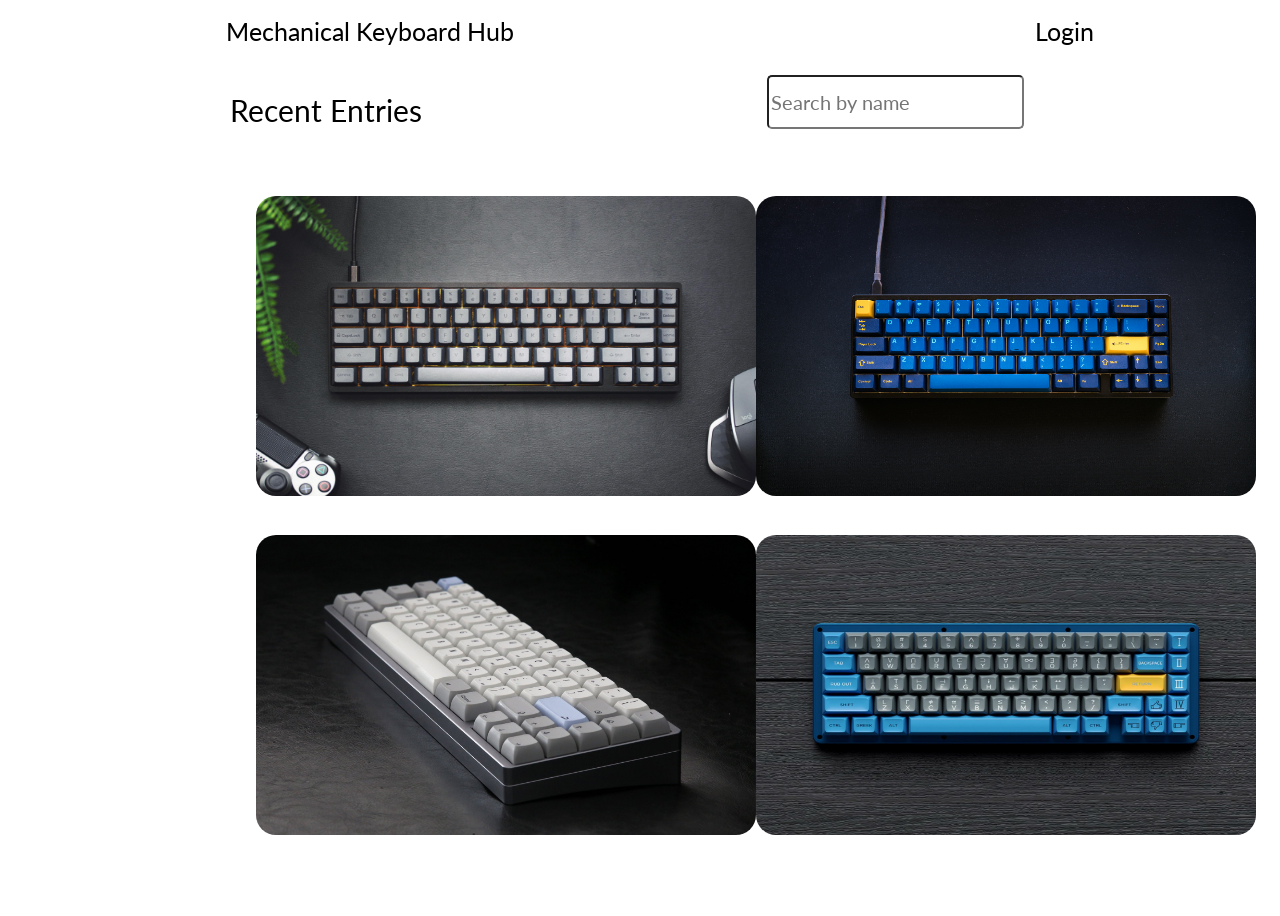
==== src/MechKeyboardBase.Web/wwwroot/index.html @ 691d532d "Added a paging class and also started coding some of the front end" ====
﻿<!DOCTYPE html PUBLIC "-//W3C//DTD XHTML 1.0 Strict//EN" "http://www.w3.org/TR/xhtml1/DTD/xhtml1-strict.dtd">

<head>
    <meta charset="utf-8">
    <meta http-equiv="X-UA-Compatible" content="IE=edge">
    <title>Mechanical Keyboard Hub - Store your precious collection and show it off as a link</title>
    <meta name="description" content="Mechanical Keyboard Hub is a website that stores peoples mechanical keyboard collection
    and provides a link to share a detailed representation of their collection to their friends. Gone are the days of having to list out your keyboard specs">
    <meta name="keywords" content="mechanical keyboard, collection, social">
    <meta name="viewport" content="width=device-width, initial-scale=1">
    <link href="https://fonts.googleapis.com/css?family=Lato:300&display=swap" rel="stylesheet">
    <link rel="stylesheet" href="css/style.css" type="text/css">
</head>

<body>
    <header>
        <ul class="menu">
            <li class="menu__left">
                <a href="">Mechanical Keyboard Hub</a>
            </li>
            <li class="menu__right">
                <button id="login">Login</button>
            </li>
        </ul>
    </header>


    <div id="modal__container">
        <span id="modal"></span>
    </div>



    <div class="form__login" id="loginform">
        <form class="form__container">
            <div class="container__closebtn">
                <button type="button" class ="form__close" id="closeloginform">x</button>
            </div>
        
            <h1 id="form__title">Login</h1>

            <label for="username"><b>Username</b></label>
            <input type="text" placeholder="Enter Username" name="username" required>

            <label for="psw"><b>Password</b></label>
            <input type="password" placeholder="Enter Password" name="psw" required>
            
            <div id="container__submitbtn">
                <button type="submit" class="btn" id="loginbtn">Log in</button>
            </div>

            <div id="form__signupbtn">
                <button type="button" id="signuplink">No Account? Sign up here!</button>
            </div>
        </form>

    </div>


    <div class="form__signup" id="signupform">
        <form class="form__container">
            <div class="container__closebtn">
                <button type="button" class= "form__close" id="closesignupform">x</button>
            </div>
        
            <h1 id="form__title">Sign Up</h1>

            <label for="username"><b>Username</b></label>
            <input id="signupuser" type="text" placeholder="Enter Username" name="username" required>

            <label for="psw"><b>Password</b></label>
            <input id="signuppasssword" type="password" placeholder="Enter Password" name="psw" required>

            <label for="psw"><b>Confirm Password</b></label>
            <input id="signupconfirm" type="password" placeholder="Confirm Password" name="psw" required>

            <label for="email"><b>Email</b></label>
            <input id="signupemail" type="text" placeholder="Enter Email" name="email" required>
            
            <div id="container__submitbtn">
                <button type="submit" class="btn">Sign up</button>
            </div>

            <div id="form__signupbtn">
                <button type="button" id="loginlink">Already have an account? Login here!</button>
            </div>
        </form>

    </div>




    <div class="row1">
        <div id="row1__title">
            <p>Recent Entries</p>
        </div>
        <div class="row1__function">
            <input id="searchbar" type="text" placeholder="Search by name">
        </div>
    </div>


    <div class="row2">
        <div id="row2__leftkeyboard">
            <div id="row2__leftimage">
                <img src="images/FirstImage.jpg" width="500" height="300" class="rounded-corners">
            </div>
            <div id="row2__leftdescription">
                <p>KBD67</p>
                <p>KBD67</p>
                <p>KBD67</p>
                <p>KBD67</p>
                <p>KBD67</p>
                <p>KBD67</p>
                <p>KBD67</p>
            </div>
            
        </div>
        <div id="row2__rightkeyboard">
            <div id="row2__rightimage">
                <img src="images/SecondImage.jpg" width="500" height="300" class="rounded-corners">
            </div>
            
            <div id="row2__rightdescription">
                <p>KBD67</p>
                <p>KBD67</p>
                <p>KBD67</p>
                <p>KBD67</p>
                <p>KBD67</p>
                <p>KBD67</p>
                <p>KBD67</p>
            </div>
        </div>
        
    </div>

    <div class="row3">
        <div id="row3__leftkeyboard">
            <div id="row3__leftimage">
                <img src="images/ThirdImage.jpg" width="500" height="300" class="rounded-corners">
            </div>
            
            <div id="row3__leftdescription">
                <p>KBD67</p>
                <p>KBD67</p>
                <p>KBD67</p>
                <p>KBD67</p>
                <p>KBD67</p>
                <p>KBD67</p>
                <p>KBD67</p>
            </div>
        </div>
        <div id="row3__rightkeyboard">
            <div id="row3__rightimage">
                <img src="images/FourthImage.jpg" width="500" height="300" class="rounded-corners">
            </div>
            <div id="row3__rightdescription">
                <p>KBD67</p>
                <p>KBD67</p>
                <p>KBD67</p>
                <p>KBD67</p>
                <p>KBD67</p>
                <p>KBD67</p>
                <p>KBD67</p>
            </div>
        </div>
    </div>
    <script async src="js/login.js"></script>
    <script defer src="js/login.js"></script>
</body>

</html>
---- src/MechKeyboardBase.Web/wwwroot/css/style.css ----
html, body {
  margin: 0;
  height: 100%;
}

/**Header**/

.menu {
    display: flex;
    justify-content: space-between;
}

.menu__left, .menu__right{
    display: inline;
    font-family: 'Lato', sans-serif;
    font-size: 25px;
    color: black;
  }

  .menu__left {
    margin-left: 15%;
  }

  .menu__right {
    margin-right: 15%;
  }
  
  .menu__left a, .menu__right a, .menu__right #login {
    text-decoration: none;
  }

  .menu__left a, .menu__right a {
    color: black;
    margin-right: 10px;
  }

  #login, #logout {
    background: none;
    border: none;
    padding: 0;
    cursor: pointer;
    font-family: 'Lato', sans-serif;
    font-size: 25px;

  }


/*Modal Wrapper*/

#modal__container {
    display: none; 
    position: fixed; 
    z-index: 1; 
    left: 0;
    top: 0;
    width: 100%; 
    height: 100%; 
    overflow: auto; 
    background-color: rgb(0,0,0); 
    background-color: rgba(0,0,0,0.4); 
    padding-top: 60px;
}


/*Pop Up Form*/

.form__login{
    display: none;
  }

  .form__signup {
    display: none;
  }

  .form__addkeyboard {
    display: none;
  }


  .form__login, .form__signup, .form__addkeyboard {
    position: fixed;
    bottom: 0;
    right: 0;
    border: 3px solid #f1f1f1;
    z-index: 9;
    height: 100%;
    width: 25%;
    font-family: 'Lato', sans-serif;
  }
  

  #form__title {
  font-size: 30px;
  text-align: center;
}

  .form__container {
    height: 100%;
    bottom: 0;
    padding: 10px;
    background-color: white;
    
  }

  .form__container input[type=text], .form__container input[type=password] {
    width: 90%;
    padding: 15px;
    margin: 0px 0 22px 0;
    border: none;
    background: #f1f1f1;
  }

  .form__container input[type=text]:focus, .form__container input[type=password]:focus {
    background-color: #ddd;
    outline: none;
  }


  #container__submitbtn {
    text-align: center;
  }


  .form__container #container__submitbtn .btn {
    background-color: #4CAF50;
    color: white;
    padding: 16px 20px;
    border: none;
    cursor: pointer;
    width: 40%;
    margin-bottom:10px;
    opacity: 0.8;
  }


  .form__container .btn:hover, .open-button:hover {
    opacity: 1;
  }


.container__closebtn {
  text-align: right;
  margin-bottom: 5%;
  
}

  .form__close {
    background: none;
    border: none;
    padding: 0;
    cursor: pointer;
    font-family: 'Lato', sans-serif;
    font-size: 40px;
    color: red;
  }

#form__signupbtn {
    text-align: center;
  }

 #signuplink, #loginlink {
    background: none;
    border: none;
    padding: 0;
    cursor: pointer;
    font-family: 'Lato', sans-serif;
    font-size: 15px;
    margin-top: 1%;
  }



  /*Account Form*/


  .form__accountdetails {
    height: 100%;
    bottom: 0;
    padding: 10px;
    background-color: white;
    margin-left: 18%;
    font-family: 'Lato', sans-serif;
    font-size: 20px;
  }

  .form__accountdetails input[type=text], .form__accountdetails input[type=password] {
    width: 30%;
    padding: 15px;
    margin: 0px 0 22px 0;
    border: none;
    background: #f1f1f1;
    display: block;
    
  }

  .form__accountdetails input[type=text]:focus, .form__accountdetails input[type=password]:focus {
    background-color: #ddd;
    outline: none;
  }

  #saveaccount {
    margin-left: 20%;
    background-color: gray;
    color: white;
    padding: 16px 20px;
    border: none;
    cursor: pointer;
    width: 10%;
    margin-bottom:10px;
    opacity: 0.8;
    border-radius: 10px;
  }


  /*Row 1*/

  .row1 {
    display: flex;  
    justify-content: space-between;
  }

#row1__title {
  margin-left: 18%;
  font-family: 'Lato', sans-serif;
  font-size: 30px;
}

.row1__function {
  display: flex;
  justify-content: space-between;
  margin-right: 20%;
}

.row1__function #searchbar {
    font-family: 'Lato', sans-serif;
    font-size: 20px;
    margin-top: 5%;
    border-radius: 5px;
    height: 50%;
    
}

#addbtn {
  background-color: gray;
  color: white;
  margin-left: 50%;
  border-radius: 50%;
  height: 30px;
  width: 50px;
  font-family: 'Lato', sans-serif;
  font-size: 20px;
  margin-top: 5%;
  display: inline-block;
}


/*Row 2-3*/

.row2, .row3 {
    display: flex;
    justify-content: space-between;
    margin-top: 3%;
}

#row2__leftkeyboard, #row3__leftkeyboard {
    margin-left: 20%;
}

#row2__rightkeyboard, #row3__rightkeyboard {
    margin-right: 20%;
    
}


#row2__leftimage, #row2__rightimage, #row3__leftimage, #row3__rightimage {
  position: relative;
  height: 300px;
  width: 500px;
}

#row2__leftdescription, #row2__rightdescription, #row3__leftdescription, #row3__rightdescription {
  position: absolute;
  top: 18%;
  left: 25%;
  visibility: hidden;
  opacity: 0;
  font-family: 'Lato', sans-serif;
  font-size: 15px;
  background: transparent;
  color: white;
  pointer-events: none;
}


#row2__leftkeyboard:hover #row2__leftdescription {
  visibility: visible;
  opacity: 1;
}

#row2__rightkeyboard:hover #row2__rightdescription {
  visibility: visible;
  opacity: 1;
}

#row3__leftkeyboard:hover #row3__leftdescription {
  visibility: visible;
  opacity: 1;
}

#row3__rightkeyboard:hover #row3__rightdescription {
  visibility: visible;
  opacity: 1;
}

img:hover {
  -webkit-filter: blur(4px);
  filter: blur(4px);
}

.rounded-corners {
    border-radius: 20px;
}
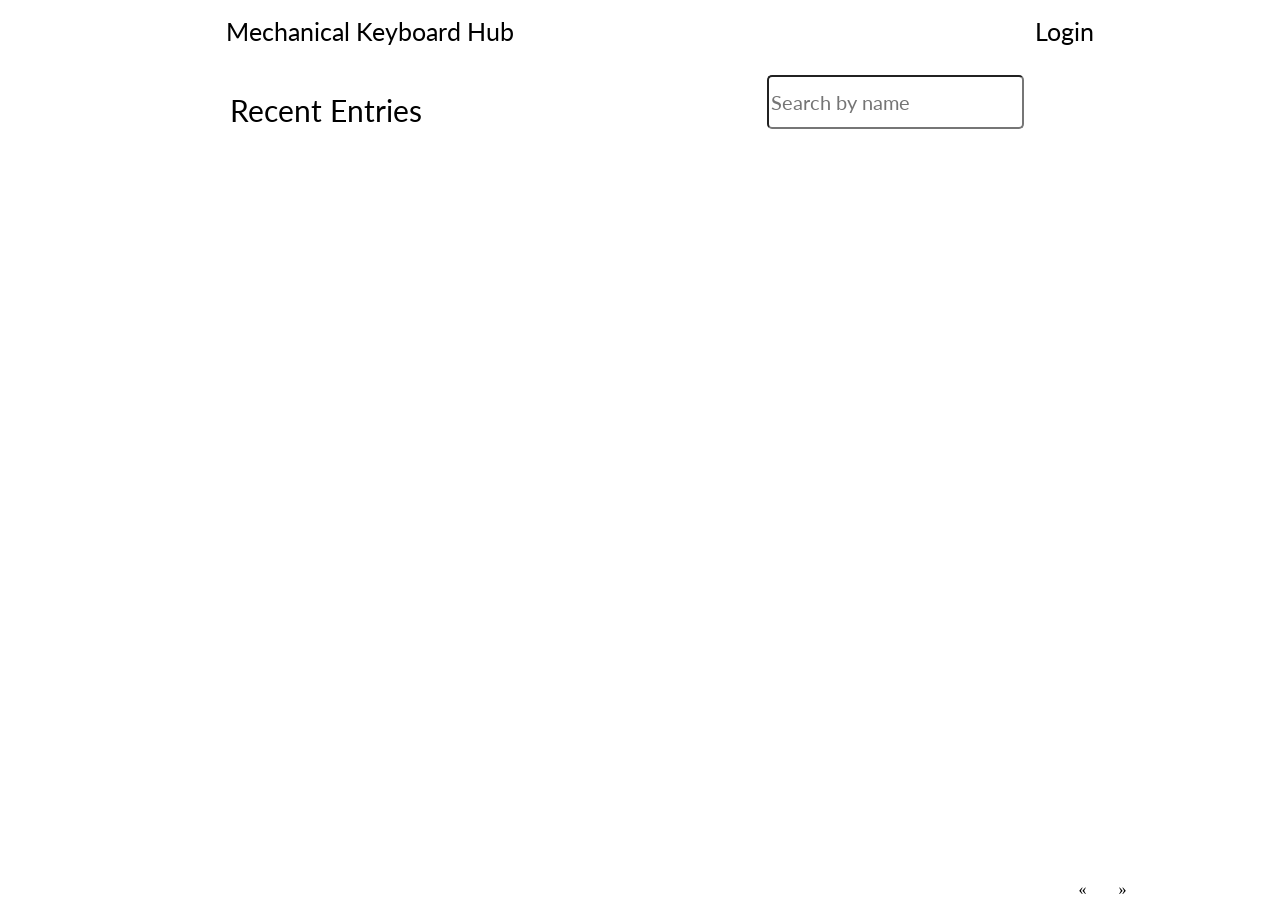
==== commit 2644a3bd: "Image and description properly connected now - also started working on the pagination" ====
--- a/src/MechKeyboardBase.Web/wwwroot/index.html
+++ b/src/MechKeyboardBase.Web/wwwroot/index.html
@@ -104,32 +104,16 @@
     <div class="row2">
         <div id="row2__leftkeyboard">
             <div id="row2__leftimage">
-                <img src="images/FirstImage.jpg" width="500" height="300" class="rounded-corners">
             </div>
             <div id="row2__leftdescription">
-                <p>KBD67</p>
-                <p>KBD67</p>
-                <p>KBD67</p>
-                <p>KBD67</p>
-                <p>KBD67</p>
-                <p>KBD67</p>
-                <p>KBD67</p>
             </div>
             
         </div>
         <div id="row2__rightkeyboard">
             <div id="row2__rightimage">
-                <img src="images/SecondImage.jpg" width="500" height="300" class="rounded-corners">
             </div>
             
             <div id="row2__rightdescription">
-                <p>KBD67</p>
-                <p>KBD67</p>
-                <p>KBD67</p>
-                <p>KBD67</p>
-                <p>KBD67</p>
-                <p>KBD67</p>
-                <p>KBD67</p>
             </div>
         </div>
         
@@ -138,34 +122,27 @@
     <div class="row3">
         <div id="row3__leftkeyboard">
             <div id="row3__leftimage">
-                <img src="images/ThirdImage.jpg" width="500" height="300" class="rounded-corners">
             </div>
             
             <div id="row3__leftdescription">
-                <p>KBD67</p>
-                <p>KBD67</p>
-                <p>KBD67</p>
-                <p>KBD67</p>
-                <p>KBD67</p>
-                <p>KBD67</p>
-                <p>KBD67</p>
             </div>
         </div>
         <div id="row3__rightkeyboard">
             <div id="row3__rightimage">
-                <img src="images/FourthImage.jpg" width="500" height="300" class="rounded-corners">
             </div>
             <div id="row3__rightdescription">
-                <p>KBD67</p>
-                <p>KBD67</p>
-                <p>KBD67</p>
-                <p>KBD67</p>
-                <p>KBD67</p>
-                <p>KBD67</p>
-                <p>KBD67</p>
             </div>
         </div>
     </div>
+
+    <div class="pagination">
+        <a id="previous">&laquo;</a>
+        <div id="pages">
+        </div>
+        <a id="next">&raquo;</a>
+      </div>
+
+
     <script async src="js/login.js"></script>
     <script defer src="js/login.js"></script>
 </body>
--- a/src/MechKeyboardBase.Web/wwwroot/css/style.css
+++ b/src/MechKeyboardBase.Web/wwwroot/css/style.css
@@ -278,10 +278,10 @@
   width: 500px;
 }
 
-#row2__leftdescription, #row2__rightdescription, #row3__leftdescription, #row3__rightdescription {
+#row2__leftdescription {
   position: absolute;
   top: 18%;
-  left: 25%;
+  left: 24%;
   visibility: hidden;
   opacity: 0;
   font-family: 'Lato', sans-serif;
@@ -290,6 +290,46 @@
   color: white;
   pointer-events: none;
 }
+
+#row2__rightdescription {
+  position: absolute;
+  top: 18%;
+  right: 40%;
+  visibility: hidden;
+  opacity: 0;
+  font-family: 'Lato', sans-serif;
+  font-size: 15px;
+  background: transparent;
+  color: white;
+  pointer-events: none;
+}
+
+#row3__leftdescription {
+  position: absolute;
+  bottom: 37%;
+  left: 24%;
+  visibility: hidden;
+  opacity: 0;
+  font-family: 'Lato', sans-serif;
+  font-size: 15px;
+  background: transparent;
+  color: white;
+  pointer-events: none;
+}
+
+#row3__rightdescription {
+  position: absolute;
+  bottom: 37%;
+  right: 40%;
+  visibility: hidden;
+  opacity: 0;
+  font-family: 'Lato', sans-serif;
+  font-size: 15px;
+  background: transparent;
+  color: white;
+  pointer-events: none;
+}
+
 
 
 #row2__leftkeyboard:hover #row2__leftdescription {
@@ -320,3 +360,23 @@
 .rounded-corners {
     border-radius: 20px;
 }
+
+.pagination {
+  margin-left: 83%;
+  margin-top: 3%;
+}
+
+.pagination a {
+  color: black;
+  float: left;
+  padding: 8px 16px;
+  text-decoration: none;
+  transition: background-color .3s;
+}
+
+.pagination a.active {
+  background-color: dodgerblue;
+  color: white;
+}
+
+.pagination a:hover:not(.active) {background-color: #ddd;}
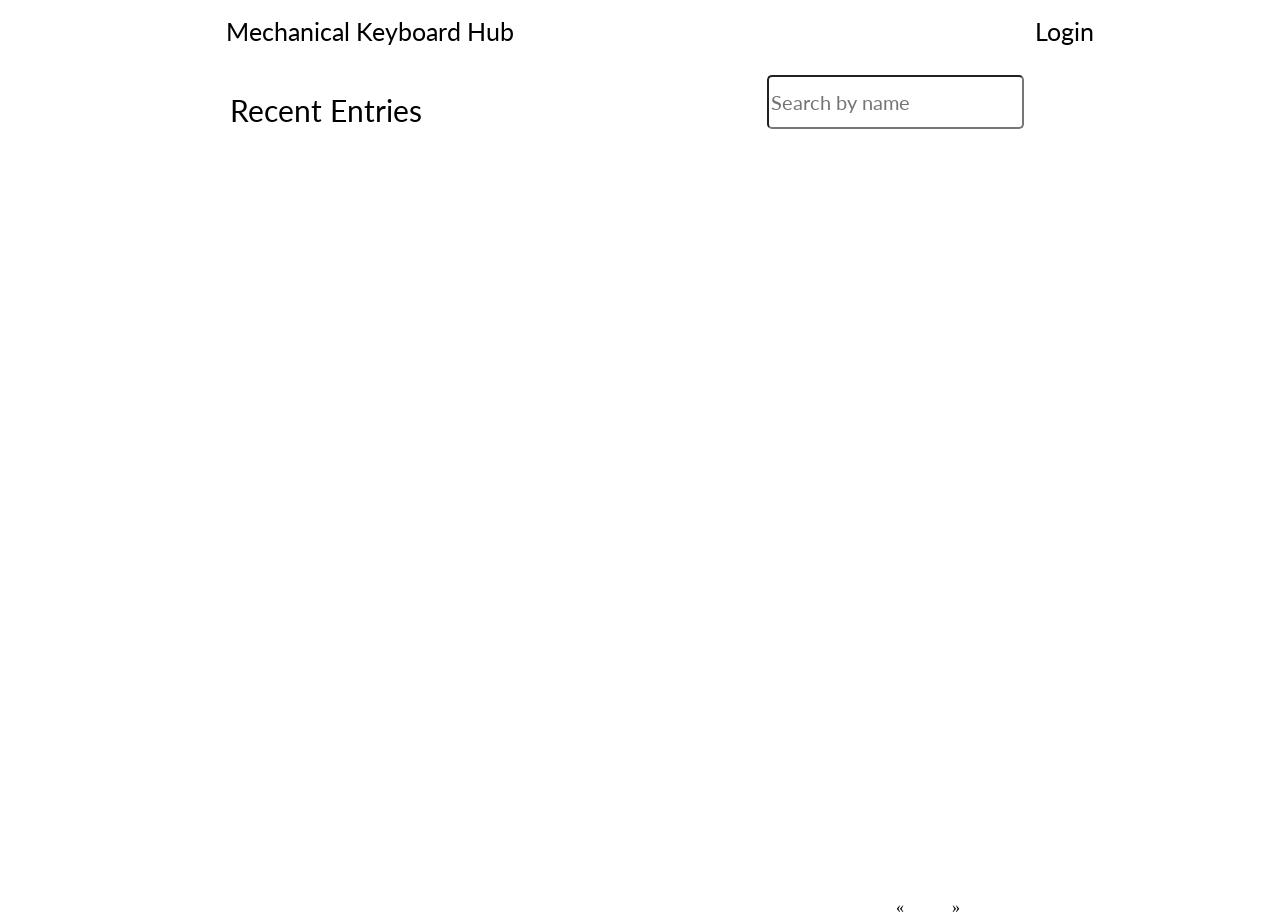
==== commit 8c2dba98: "Pagination and highlighting fully working now" ====
--- a/src/MechKeyboardBase.Web/wwwroot/index.html
+++ b/src/MechKeyboardBase.Web/wwwroot/index.html
@@ -136,10 +136,11 @@
     </div>
 
     <div class="pagination">
-        <a id="previous">&laquo;</a>
-        <div id="pages">
+        <div class="pagination-container">
+            <span id="previous">&laquo;</span>
+            <div id="pages"></div>
+            <span id="next">&raquo;</span>
         </div>
-        <a id="next">&raquo;</a>
       </div>
 
 
--- a/src/MechKeyboardBase.Web/wwwroot/css/style.css
+++ b/src/MechKeyboardBase.Web/wwwroot/css/style.css
@@ -361,22 +361,25 @@
     border-radius: 20px;
 }
 
-.pagination {
-  margin-left: 83%;
-  margin-top: 3%;
-}
-
-.pagination a {
-  color: black;
-  float: left;
-  padding: 8px 16px;
-  text-decoration: none;
-  transition: background-color .3s;
-}
-
-.pagination a.active {
+
+.pagination-container {
+  display: flex;
+  justify-content: space-between;
+  margin-top: 5%;
+  margin-left: 70%;
+  margin-right: 25%;
+}
+
+.clickPageNumber {
+  background-color: lightgrey;
+  padding: 5px;
+  margin-left: 2px;
+  margin-right: 2px;
+}
+
+.clickPageNumber.active {
   background-color: dodgerblue;
-  color: white;
-}
-
-.pagination a:hover:not(.active) {background-color: #ddd;}+	color: white;
+}
+
+.clickPageNumber:hover:not(.active) {background-color: #ddd;}
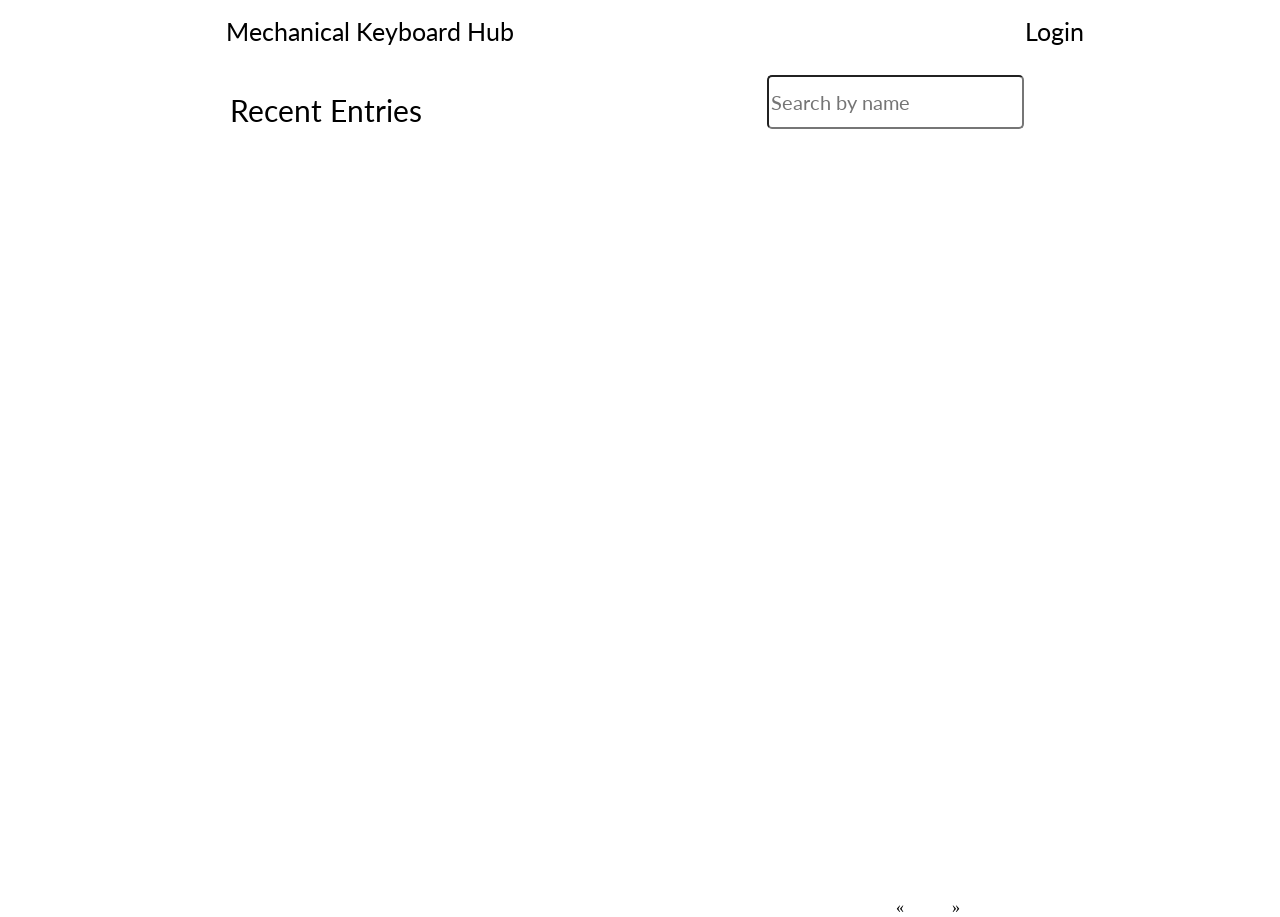
==== commit 96b29f7a: "Authentication system now working - also adding keyboards properly working (need to add in the abili" ====
--- a/src/MechKeyboardBase.Web/wwwroot/index.html
+++ b/src/MechKeyboardBase.Web/wwwroot/index.html
@@ -19,76 +19,10 @@
                 <a href="">Mechanical Keyboard Hub</a>
             </li>
             <li class="menu__right">
-                <button id="login">Login</button>
+                <a href="page/login.html">Login</a>
             </li>
         </ul>
     </header>
-
-
-    <div id="modal__container">
-        <span id="modal"></span>
-    </div>
-
-
-
-    <div class="form__login" id="loginform">
-        <form class="form__container">
-            <div class="container__closebtn">
-                <button type="button" class ="form__close" id="closeloginform">x</button>
-            </div>
-        
-            <h1 id="form__title">Login</h1>
-
-            <label for="username"><b>Username</b></label>
-            <input type="text" placeholder="Enter Username" name="username" required>
-
-            <label for="psw"><b>Password</b></label>
-            <input type="password" placeholder="Enter Password" name="psw" required>
-            
-            <div id="container__submitbtn">
-                <button type="submit" class="btn" id="loginbtn">Log in</button>
-            </div>
-
-            <div id="form__signupbtn">
-                <button type="button" id="signuplink">No Account? Sign up here!</button>
-            </div>
-        </form>
-
-    </div>
-
-
-    <div class="form__signup" id="signupform">
-        <form class="form__container">
-            <div class="container__closebtn">
-                <button type="button" class= "form__close" id="closesignupform">x</button>
-            </div>
-        
-            <h1 id="form__title">Sign Up</h1>
-
-            <label for="username"><b>Username</b></label>
-            <input id="signupuser" type="text" placeholder="Enter Username" name="username" required>
-
-            <label for="psw"><b>Password</b></label>
-            <input id="signuppasssword" type="password" placeholder="Enter Password" name="psw" required>
-
-            <label for="psw"><b>Confirm Password</b></label>
-            <input id="signupconfirm" type="password" placeholder="Confirm Password" name="psw" required>
-
-            <label for="email"><b>Email</b></label>
-            <input id="signupemail" type="text" placeholder="Enter Email" name="email" required>
-            
-            <div id="container__submitbtn">
-                <button type="submit" class="btn">Sign up</button>
-            </div>
-
-            <div id="form__signupbtn">
-                <button type="button" id="loginlink">Already have an account? Login here!</button>
-            </div>
-        </form>
-
-    </div>
-
-
 
 
     <div class="row1">
@@ -144,8 +78,8 @@
       </div>
 
 
-    <script async src="js/login.js"></script>
-    <script defer src="js/login.js"></script>
+    <script async src="js/home.js"></script>
+    <script defer src="js/home.js"></script>
 </body>
 
 </html>
--- a/src/MechKeyboardBase.Web/wwwroot/css/style.css
+++ b/src/MechKeyboardBase.Web/wwwroot/css/style.css
@@ -121,18 +121,6 @@
   }
 
 
-  .form__container #container__submitbtn .btn {
-    background-color: #4CAF50;
-    color: white;
-    padding: 16px 20px;
-    border: none;
-    cursor: pointer;
-    width: 40%;
-    margin-bottom:10px;
-    opacity: 0.8;
-  }
-
-
   .form__container .btn:hover, .open-button:hover {
     opacity: 1;
   }
@@ -154,11 +142,7 @@
     color: red;
   }
 
-#form__signupbtn {
-    text-align: center;
-  }
-
- #signuplink, #loginlink {
+#loginlink {
     background: none;
     border: none;
     padding: 0;
@@ -173,7 +157,7 @@
   /*Account Form*/
 
 
-  .form__accountdetails {
+  .form__accountdetails, #form__login {
     height: 100%;
     bottom: 0;
     padding: 10px;
@@ -183,7 +167,8 @@
     font-size: 20px;
   }
 
-  .form__accountdetails input[type=text], .form__accountdetails input[type=password] {
+  .form__accountdetails input[type=text], .form__accountdetails input[type=password], #form__login input[type=text],
+  #form__login input[type=password] {
     width: 30%;
     padding: 15px;
     margin: 0px 0 22px 0;
@@ -193,12 +178,13 @@
     
   }
 
-  .form__accountdetails input[type=text]:focus, .form__accountdetails input[type=password]:focus {
+  .form__accountdetails input[type=text]:focus, .form__accountdetails input[type=password]:focus, #form__login input[type=text]:focus,
+  #form__login input[type=password]:focus {
     background-color: #ddd;
     outline: none;
   }
 
-  #saveaccount {
+  #saveaccount, #loginbtn, #registerbtn {
     margin-left: 20%;
     background-color: gray;
     color: white;
@@ -210,6 +196,16 @@
     opacity: 0.8;
     border-radius: 10px;
   }
+
+#signuplink, #loginlink {
+    cursor: pointer;
+    font-family: 'Lato', sans-serif;
+    font-size: 15px;
+    margin-top: 1%;
+    background: none;
+    border: none;
+}
+  
 
 
   /*Row 1*/
